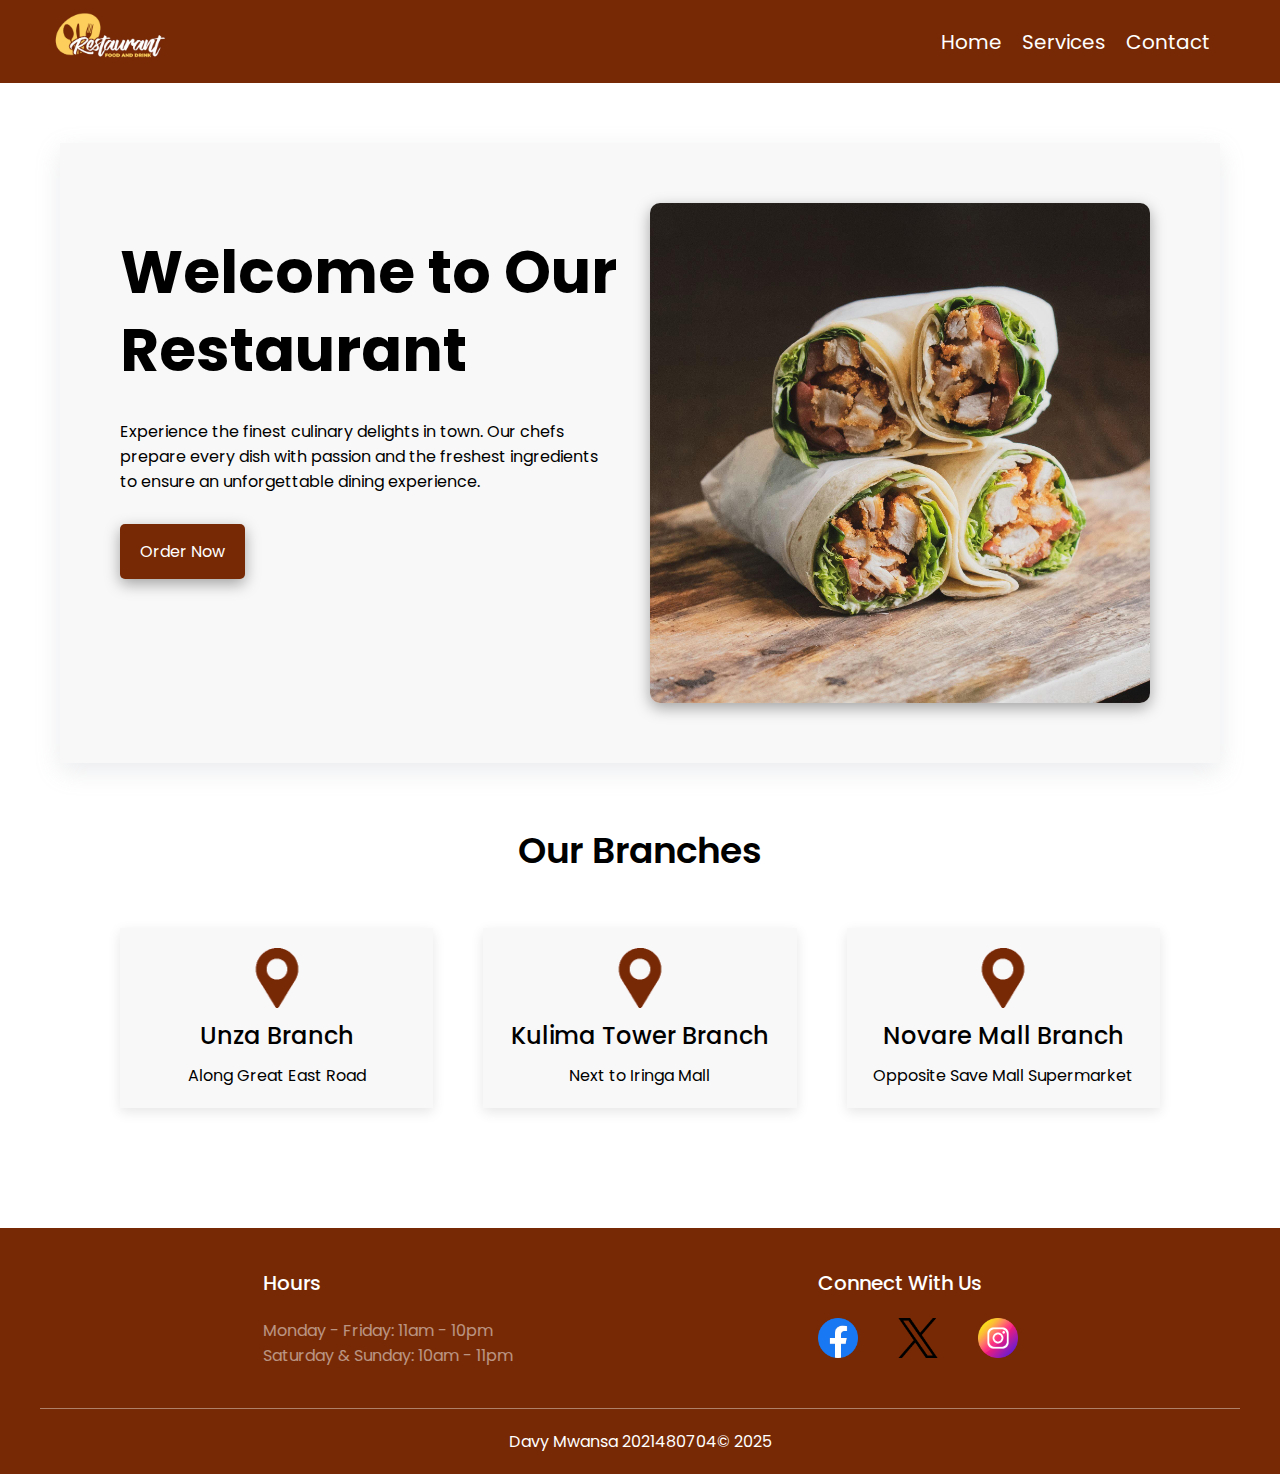
==== index.html @ 4dcb8366 "added the home , sevice and contact page to the site and made it responsive" ====
<!DOCTYPE html>
<html lang="en">
  <head>
    <meta charset="UTF-8" />
    <meta name="viewport" content="width=device-width, initial-scale=1.0" />
    <link
      href="https://fonts.googleapis.com/css2?family=Poppins:wght@300;400;600&family=Roboto:wght@300;400;700&display=swap"
      rel="stylesheet"
    />
    <link rel="stylesheet" type="text/css" href="styles.css" />
    <title>Home Page</title>
  </head>
  <body>
    <header id="main-header">
      <div class="logo"><img src="/images/logo.png" alt="Restaurant"></div>
      <nav class="navbar">
        <ul>
          <li><a href="index.html">Home</a></li>
          <li><a href="services.html">Services</a></li>
          <li><a href="contact.html">Contact</a></li>
        </ul>
      </nav>
    </header>

    <main>
      <section class="hero">
        <div class="hero-content">
          <h1>Welcome to Our Restaurant</h1>
          <p>
            Experience the finest culinary delights in town. Our chefs prepare
            every dish with passion and the freshest ingredients to ensure an
            unforgettable dining experience.
          </p>
          <a href="#" class="btn-order">Order Now</a>
        </div>
        <div class="hero-image">
          <img src="/images/shawarma.jpg" alt="Delicious Shawarma" />
        </div>
      </section>

      <section class="branches-section">
        <h1>Our Branches</h1>
        <div class="branches">
          <div class="branch">
            <img src="/images/location.png" alt="" />
            <h2>Unza Branch</h2>
            <p>Along Great East Road</p>
          </div>
          <div class="branch">
            <img src="/images/location.png" alt="" />
            <h2>Kulima Tower Branch</h2>
            <p>Next to Iringa Mall</p>
          </div>
          <div class="branch">
            <img src="/images/location.png" alt="" />
            <h2>Novare Mall Branch</h2>
            <p>Opposite Save Mall Supermarket</p>
          </div>
        </div>
      </section>
    </main>

    <footer id="main-footer">
      <div class="footer-content">
        <div class="footer-hours">
          <h3>Hours</h3>
          <p>Monday - Friday: 11am - 10pm</p>
          <p>Saturday & Sunday: 10am - 11pm</p>
        </div>
        <div class="footer-social">
          <h3>Connect With Us</h3>
          <div class="social-links">
            <a href="#"><img src="/images/facebook.png" alt="Facebook" /></a>
            <a href="#"><img src="/images/twitter.png" alt="Twitter" /></a>
            <a href="#"><img src="/images/instagram.png" alt="Instagram" /></a>
          </div>
        </div>
      </div>
      <p class="copyright">Davy Mwansa 2021480704&copy; 2025</p>
    </footer>
  </body>
</html>
---- styles.css ----
/* ==================== CSS Variables ==================== */
:root {
  /* Colors */
  --primary-color: #772905;
  --btn-hover-color: #8d3005;
  --background-color-grey: #f8f8f8;
  --background-color-white: #ffffff;
  --text-color: #333;

  /* Fonts */
  --font-primary: "Poppins", sans-serif;
  --font-secondary: "Roboto", sans-serif;

  /* Font size  */

  --font-h1-title: 36px;
}

/* ==================== Reset Styles ==================== */
html {
  box-sizing: border-box;
  font-size: 16px;
}

*,
*:before,
*:after {
  box-sizing: inherit;
}

body,
h1,
h2,
h3,
h4,
h5,
h6,
p,
ol,
ul {
  margin: 0;
  padding: 0;
  font-family: var(--font-primary);
  font-weight: normal;
}

ol,
ul {
  list-style: none;
}

img {
  max-width: 100%;
  height: auto;
}

/* ==================== Animations ==================== */
@keyframes slideInRight {
  from {
    opacity: 0;
    transform: translateX(100px);
  }
  to {
    opacity: 1;
    transform: translateX(0);
  }
}

/* ==================== Header ==================== */
#main-header {
  max-width: 1440px;
  margin: 0 auto;
  padding: 10px 50px;
  background-color: var(--primary-color);
  color: white;
  display: flex;
  justify-content: space-between;
  align-items: center;
}

.logo img {
  width: 120px;
}

.navbar ul {
  display: flex;
  gap: 20px;
  margin-right: 20px;
}

.navbar ul li a {
  text-decoration: none;
  color: inherit;
  font-size: 20px;
}

.navbar ul li:hover {
  color: var(--background-color-grey);
}

main {
  max-width: 1440px;
  margin: 0 auto;
  padding: 60px;
  display: flex;
  flex-direction: column;
  align-items: center;
  /* text-align: center; */
}

/* ==================== Hero Section ==================== */
.hero {
  padding: 60px;
  display: flex;
  background: var(--background-color-grey);
  box-shadow: rgba(149, 157, 165, 0.2) 0px 8px 24px;
  /* transition: all .3 ease-in; */
}

.hero-content {
  flex: 1;
  display: flex;
  flex-direction: column;
  gap: 30px;
  padding: 30px 0;
}

.hero-content h1 {
  font-size: 60px;
  font-weight: 700;
  line-height: 1.3;
}

.hero-content p {
  max-width: 490px;
}

.hero-content .btn-order {
  width: fit-content;
  padding: 15px 20px;
  border-radius: 5px;
  background-color: var(--primary-color);
  color: white;
  text-decoration: none;
  box-shadow: rgba(0, 0, 0, 0.35) 0px 5px 15px;
  transition: all 0.3s ease-in-out;
}

/* Button Hover Effect */
.hero-content .btn-order:hover {
  background-color: var(--btn-hover-color);
  transform: scale(1.1);
}

.hero-image {
  flex: 1;
  display: flex;
  justify-content: center;
}

/* Hero Image Animation */
.hero-image img {
  width: 500px;
  border-radius: 10px;
  box-shadow: rgba(0, 0, 0, 0.35) 0px 5px 15px;
  animation: slideInRight 1s ease-out;
}

/* ==================== Branches Section ==================== */
.branches-section {
  width: 100%;
  padding: 60px;
  display: flex;
  flex-direction: column;
  align-items: center;
  gap: 50px;
}

.branches-section h1 {
  font-size: var(--font-h1-title);
  font-weight: 600;
}

.branches {
  width: 100%;
  display: flex;
  justify-content: space-around;
  gap: 50px;
  flex-wrap: wrap;
}

.branch {
  max-width: 350px;
  min-width: 300px;
  flex: 1;
  padding: 20px;
  display: flex;
  flex-direction: column;
  align-items: center;
  gap: 10px;
  background: var(--background-color-grey);
  box-shadow: rgba(0, 0, 0, 0.1) 0px 4px 12px;
  transition: transform 0.3s ease-in-out, box-shadow 0.3s ease-in-out;
}

/* Branch Hover Effect */
.branch:hover {
  transform: translateY(-5px);
  box-shadow: rgba(0, 0, 0, 0.2) 0px 6px 16px;
}

.branch img {
  width: 60px;
  transition: all 0.1s ease-in;
}

.branch img:hover {
  width: 70px;
}

.branch h2 {
  font-weight: 500;
}

/* ==================== Footer ==================== */
#main-footer {
  max-width: 1440px;
  margin: 0 auto;
  background-color: var(--primary-color);
  color: white;
}

.footer-content {
  display: flex;
  justify-content: space-around;
  padding: 40px 110px;
  flex-wrap: wrap;
}

.footer-hours h3,
.footer-social h3 {
  font-size: 20px;
  font-weight: 500;
  margin-bottom: 20px;
}

.footer-hours p {
  font-size: 16px;
  opacity: 0.5;
  transition: all 0.3s ease-in-out;
  cursor: pointer;
}
.footer-hours p:hover {
  opacity: 0.8;
}

.social-links {
  display: flex;
  gap: 40px;
}

.social-links img {
  width: 40px;
  transition: transform 0.3s ease-in-out, box-shadow 0.3s ease-in-out;
}
.social-links img:hover {
  transform: translateY(-5px);
}

.copyright {
  text-align: center;
  padding: 20px;
  margin: 0 40px;
  border-top: 1px solid rgba(255, 255, 255, 0.404);
}

/* ==================== Service Page Specific Styles ==================== */

.services-section {
  width: 100%;
  text-align: center;
}

.services-section h1 {
  font-size: var(--font-h1-title);
  font-weight: 600;
  margin-bottom: 50px;
}

.services-grid {
  display: grid;
  grid-template-columns: repeat(auto-fill, minmax(250px, 1fr));
  gap: 30px;
  justify-items: center;
}

.service-card {
  background-color: var(--background-color-white);
  padding: 20px;
  box-shadow: rgba(0, 0, 0, 0.1) 0px 4px 12px;
  border-radius: 10px;
  text-align: center;
  transition: transform 0.3s ease-in-out, box-shadow 0.3s ease-in-out;
}

.service-card:hover {
  transform: translateY(-5px);
  box-shadow: rgba(0, 0, 0, 0.2) 0px 6px 16px;
}

.service-card-image img {
  width: 100%;
  height: auto;
  max-height: 250px;
  object-fit: cover;
  border-radius: 5px;
  transition: transform 0.3s ease-in-out;
}

.service-card-image img:hover {
  transform: scale(1.05);
}

.service-card h2 {
  font-size: 24px;
  font-weight: 600;
  margin: 15px 0;
}

.service-card p {
  font-size: 16px;
  color: var(--text-color);
  opacity: 0.7;
}

/* ==================== Contact Page Main Styling ==================== */
.contact-section {
  margin: 20px;
  width: 50%;
  display: flex;
  flex-direction: column;
  justify-content: center;
  align-items: center;
  gap: 20px;
  transition: all 0.5s ease;
}

.contact-section h1 {
  font-size: var(--font-h1-title);

  font-weight: 600;
  margin-bottom: 30px;
}

.contact-form {
  width: 100%;
  max-width: 600px;
  background-color: var(--background-color-white);
  padding: 30px;
  border-radius: 10px;
  box-shadow: rgba(0, 0, 0, 0.1) 0px 4px 12px;
  display: flex;
  flex-direction: column;
  gap: 20px;
}

.contact-form label {
  font-size: 16px;
  font-weight: 500;
  text-align: left;
}

.contact-form input,
.contact-form textarea {
  width: 100%;
  padding: 10px;
  font-size: 16px;
  border: 1px solid #ccc;
  border-radius: 5px;
  transition: border-color 0.3s ease-in-out;
}

.contact-form input:focus,
.contact-form textarea:focus {
  border-color: var(--primary-color);
  outline: none;
}

.contact-form textarea {
  resize: vertical;
  min-height: 120px;
}

/* Submit Button */
.contact-form button {
  padding: 12px;
  font-size: 18px;
  color: white;
  background-color: var(--primary-color);
  border: none;
  border-radius: 5px;
  cursor: pointer;
  transition: background-color 0.3s ease-in-out, transform 0.2s ease-in-out;
}

.contact-form button:hover {
  background-color: var(--btn-hover-color);

  transform: scale(1.05);
}

/* Responsive Design */

@media (max-width: 1024px) {
  /* ====home page responsivensess */

  .hero {
    flex-direction: column;
    padding: 30px;
  }
  .hero-content {
    align-items: center;
    text-align: center;
  }

  .contact-section {
    width: 80%;
  }
}

@media (max-width: 768px) {
  /* GENERAL */
  :root {
    --font-h1-title: 26px;
  }
  .hero,
  .branches-section,
  .services-section,
  .footer-content {
    padding: 20px 10px;
  }

  /* HEADER */
  #main-header {
    flex-direction: column;
    gap: 10px;
  }
  .navbar ul {
    gap: 20px;
  }

  .navbar ul li a {
    font-size: 18px;
  }

  /* MAIN  */
  main {
    padding: 10px;
  }
  /* homepage */

  .hero-content h1 {
    font-size: 50px;
  }

  .branches {
    flex-direction: column;
    align-items: center;
    gap: 20px;
  }

  /* service page */

  .services-section h1 {
    margin-bottom: 20px;
  }

  /* FOOTER */
  .footer-content {
    flex-direction: column;
    align-items: center;
    gap: 30px;
  }
  .social-links {
    margin-right: 55px;
  }

  /* CONTACTS */
  .contact-section h1 {
    margin-bottom: 0px;
  }
}

@media (max-width: 480px) {
  :root {
    --font-h1-title: 26px;
  }
  main {
    padding: 0px;
  }
  /* ====home page  */

  .hero-content h1 {
    font-size: 32px;
  }

  .branche h2 {
    font-size: 20px;
  }

  /* service page */

  .service-card {
    padding: 5px;
  }
  .service-card h2 {
    font-size: 20px;
    font-weight: 600;
    margin: 10px 0;
  }

  /* CONTACTS */
  .contact-section {
    width: 95%;
  }
}
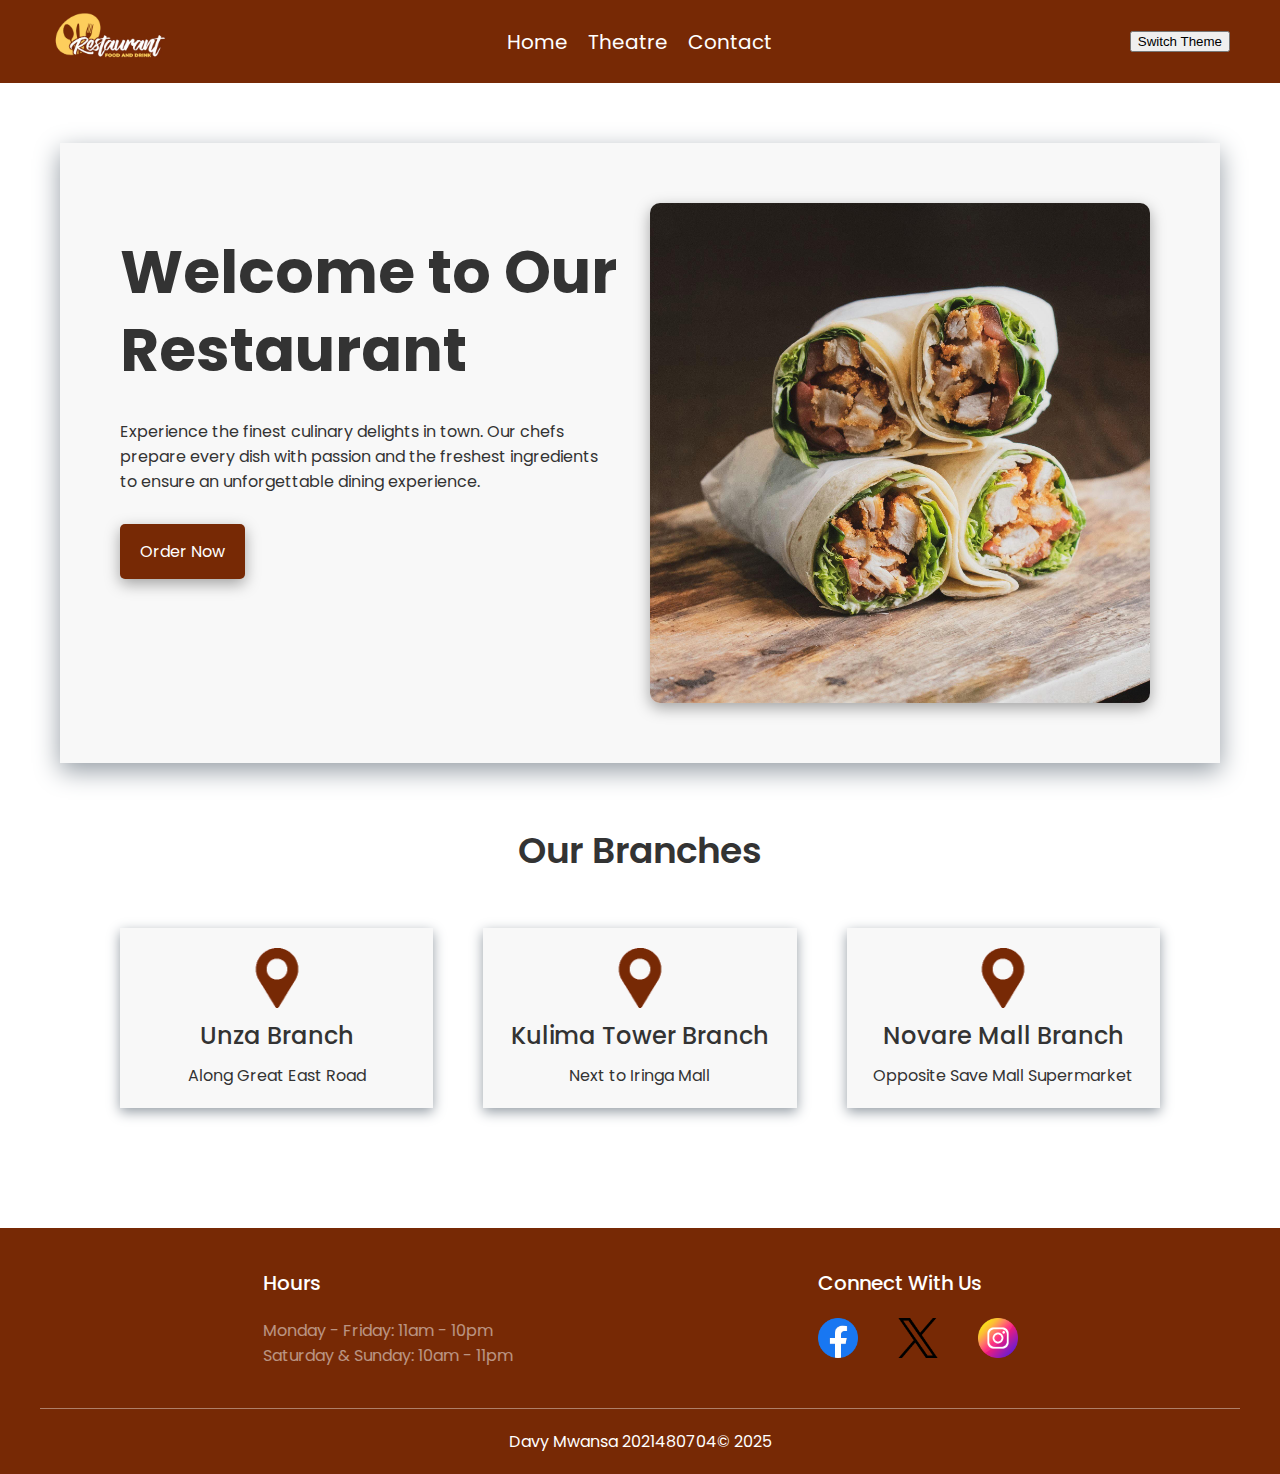
==== commit 658ac86d: "added some features to the site like dark lite mode" ====
--- a/index.html
+++ b/index.html
@@ -7,19 +7,39 @@
       href="https://fonts.googleapis.com/css2?family=Poppins:wght@300;400;600&family=Roboto:wght@300;400;700&display=swap"
       rel="stylesheet"
     />
+    <link rel="icon" type="image/x-icon" href="images/logo.png" />
     <link rel="stylesheet" type="text/css" href="styles.css" />
     <title>Home Page</title>
+    <script>
+      (function () {
+        const savedTheme = localStorage.getItem("theme");
+        const root = document.documentElement;
+
+        if (savedTheme === "dark") {
+          root.style.setProperty("--theme-background-color-grey", "#1a1a1a");
+          root.style.setProperty("--theme-background-color-white", "#181818");
+          root.style.setProperty("--theme-text-color", "#f1f1f1");
+          root.style.setProperty("--theme-box-shadow", "#000");
+        } else {
+          root.style.setProperty("--theme-background-color-grey", "#f8f8f8");
+          root.style.setProperty("--theme-background-color-white", "#ffffff");
+          root.style.setProperty("--theme-text-color", "#333");
+          root.style.setProperty("--theme-box-shadow", "#959da5");
+        }
+      })();
+    </script>
   </head>
   <body>
     <header id="main-header">
-      <div class="logo"><img src="/images/logo.png" alt="Restaurant"></div>
+      <div class="logo"><img src="images/logo.png" alt="Restaurant" /></div>
       <nav class="navbar">
         <ul>
           <li><a href="index.html">Home</a></li>
-          <li><a href="services.html">Services</a></li>
+          <li><a href="services.html">Theatre</a></li>
           <li><a href="contact.html">Contact</a></li>
         </ul>
       </nav>
+      <button id="themeToggle">Switch Theme</button>
     </header>
 
     <main>
@@ -31,10 +51,10 @@
             every dish with passion and the freshest ingredients to ensure an
             unforgettable dining experience.
           </p>
-          <a href="#" class="btn-order">Order Now</a>
+          <a href="services.html" class="btn-order">Order Now</a>
         </div>
         <div class="hero-image">
-          <img src="/images/shawarma.jpg" alt="Delicious Shawarma" />
+          <img src="images/shawarma.jpg" alt="Delicious Shawarma" />
         </div>
       </section>
 
@@ -42,17 +62,17 @@
         <h1>Our Branches</h1>
         <div class="branches">
           <div class="branch">
-            <img src="/images/location.png" alt="" />
+            <img src="images/location.png" alt="" />
             <h2>Unza Branch</h2>
             <p>Along Great East Road</p>
           </div>
           <div class="branch">
-            <img src="/images/location.png" alt="" />
+            <img src="images/location.png" alt="" />
             <h2>Kulima Tower Branch</h2>
             <p>Next to Iringa Mall</p>
           </div>
           <div class="branch">
-            <img src="/images/location.png" alt="" />
+            <img src="images/location.png" alt="" />
             <h2>Novare Mall Branch</h2>
             <p>Opposite Save Mall Supermarket</p>
           </div>
@@ -70,13 +90,14 @@
         <div class="footer-social">
           <h3>Connect With Us</h3>
           <div class="social-links">
-            <a href="#"><img src="/images/facebook.png" alt="Facebook" /></a>
-            <a href="#"><img src="/images/twitter.png" alt="Twitter" /></a>
-            <a href="#"><img src="/images/instagram.png" alt="Instagram" /></a>
+            <a href="#"><img src="images/facebook.png" alt="Facebook" /></a>
+            <a href="#"><img src="images/twitter.png" alt="Twitter" /></a>
+            <a href="#"><img src="images/instagram.png" alt="Instagram" /></a>
           </div>
         </div>
       </div>
       <p class="copyright">Davy Mwansa 2021480704&copy; 2025</p>
     </footer>
+    <script src="script.js" defer></script>
   </body>
 </html>
--- a/styles.css
+++ b/styles.css
@@ -1,18 +1,23 @@
 /* ==================== CSS Variables ==================== */
 :root {
-  /* Colors */
-  --primary-color: #772905;
+  /* primary Colors */
+  --primary-color: rgb(119, 41, 5);
   --btn-hover-color: #8d3005;
-  --background-color-grey: #f8f8f8;
-  --background-color-white: #ffffff;
-  --text-color: #333;
+
+  /* Theme colors */
+  --theme-background-color-grey: rgb(248, 248, 248);
+  --theme-background-color-white: #ffffff;
+  --theme-text-color: #333;
+  --theme-box-shadow: rgba(149, 157, 165, 0.2);
+
+  /* colors */
+  --text-color: #fff;
 
   /* Fonts */
   --font-primary: "Poppins", sans-serif;
   --font-secondary: "Roboto", sans-serif;
 
   /* Font size  */
-
   --font-h1-title: 36px;
 }
 
@@ -66,10 +71,14 @@
   }
 }
 
+body {
+  background-color: var(--theme-background-color-white);
+  color: var(--theme-text-color);
+}
+
 /* ==================== Header ==================== */
 #main-header {
-  max-width: 1440px;
-  margin: 0 auto;
+
   padding: 10px 50px;
   background-color: var(--primary-color);
   color: white;
@@ -95,12 +104,11 @@
 }
 
 .navbar ul li:hover {
-  color: var(--background-color-grey);
+  color: var();
 }
 
 main {
-  max-width: 1440px;
-  margin: 0 auto;
+
   padding: 60px;
   display: flex;
   flex-direction: column;
@@ -112,9 +120,14 @@
 .hero {
   padding: 60px;
   display: flex;
-  background: var(--background-color-grey);
-  box-shadow: rgba(149, 157, 165, 0.2) 0px 8px 24px;
-  /* transition: all .3 ease-in; */
+  background-color: var(--theme-background-color-grey);
+
+  box-shadow: var(--theme-box-shadow) 0px 8px 24px;
+  transition: transform 0.3s ease-in-out, box-shadow 0.3s ease-in-out;
+}
+.hero:hover {
+  transform: translateY(-5px);
+  box-shadow: rgba(119, 41, 5, 0.2) 0px 6px 16px;
 }
 
 .hero-content {
@@ -140,13 +153,12 @@
   padding: 15px 20px;
   border-radius: 5px;
   background-color: var(--primary-color);
-  color: white;
+  color: var(--text-color);
   text-decoration: none;
   box-shadow: rgba(0, 0, 0, 0.35) 0px 5px 15px;
   transition: all 0.3s ease-in-out;
 }
 
-/* Button Hover Effect */
 .hero-content .btn-order:hover {
   background-color: var(--btn-hover-color);
   transform: scale(1.1);
@@ -158,7 +170,6 @@
   justify-content: center;
 }
 
-/* Hero Image Animation */
 .hero-image img {
   width: 500px;
   border-radius: 10px;
@@ -198,15 +209,15 @@
   flex-direction: column;
   align-items: center;
   gap: 10px;
-  background: var(--background-color-grey);
-  box-shadow: rgba(0, 0, 0, 0.1) 0px 4px 12px;
+  background-color: var(--theme-background-color-grey);
+
+  box-shadow: var(--theme-box-shadow) 0px 4px 12px;
   transition: transform 0.3s ease-in-out, box-shadow 0.3s ease-in-out;
 }
 
-/* Branch Hover Effect */
 .branch:hover {
   transform: translateY(-5px);
-  box-shadow: rgba(0, 0, 0, 0.2) 0px 6px 16px;
+  box-shadow: rgba(119, 41, 5, 0.2) 0px 6px 16px;
 }
 
 .branch img {
@@ -215,7 +226,7 @@
 }
 
 .branch img:hover {
-  width: 70px;
+  transform: scale(1.05);
 }
 
 .branch h2 {
@@ -224,10 +235,9 @@
 
 /* ==================== Footer ==================== */
 #main-footer {
-  max-width: 1440px;
-  margin: 0 auto;
+  
   background-color: var(--primary-color);
-  color: white;
+  color: var(--text-color);
 }
 
 .footer-content {
@@ -279,6 +289,7 @@
 .services-section {
   width: 100%;
   text-align: center;
+  color: var(--theme-text-color);
 }
 
 .services-section h1 {
@@ -295,9 +306,10 @@
 }
 
 .service-card {
-  background-color: var(--background-color-white);
+  background-color: var(--theme-background-color-grey);
+
   padding: 20px;
-  box-shadow: rgba(0, 0, 0, 0.1) 0px 4px 12px;
+  box-shadow: var(--theme-box-shadow) 0px 4px 12px;
   border-radius: 10px;
   text-align: center;
   transition: transform 0.3s ease-in-out, box-shadow 0.3s ease-in-out;
@@ -305,7 +317,7 @@
 
 .service-card:hover {
   transform: translateY(-5px);
-  box-shadow: rgba(0, 0, 0, 0.2) 0px 6px 16px;
+  box-shadow: rgba(119, 41, 5, 0.2) 0px 6px 16px;
 }
 
 .service-card-image img {
@@ -329,8 +341,8 @@
 
 .service-card p {
   font-size: 16px;
-  color: var(--text-color);
-  opacity: 0.7;
+  color: var(--theme-text-color);
+  opacity: 0.9;
 }
 
 /* ==================== Contact Page Main Styling ==================== */
@@ -355,13 +367,20 @@
 .contact-form {
   width: 100%;
   max-width: 600px;
-  background-color: var(--background-color-white);
+  background-color: var(--theme-background-color-grey);
+
   padding: 30px;
   border-radius: 10px;
-  box-shadow: rgba(0, 0, 0, 0.1) 0px 4px 12px;
+  box-shadow: var(--theme-box-shadow) 0px 4px 12px;
   display: flex;
   flex-direction: column;
   gap: 20px;
+  transition: transform 0.3s ease-in-out, box-shadow 0.3s ease-in-out;
+}
+
+.contact-form:hover {
+  transform: translateY(-5px);
+  box-shadow: rgba(119, 41, 5, 0.2) 0px 6px 16px;
 }
 
 .contact-form label {
@@ -372,17 +391,19 @@
 
 .contact-form input,
 .contact-form textarea {
+  color: var(--theme-text-color);
   width: 100%;
   padding: 10px;
   font-size: 16px;
-  border: 1px solid #ccc;
+  border: 1px solid var(--primary-color);
   border-radius: 5px;
   transition: border-color 0.3s ease-in-out;
+  background-color: var(--theme-background-color-white);
 }
 
 .contact-form input:focus,
 .contact-form textarea:focus {
-  border-color: var(--primary-color);
+  border-color: var(--btn-hover-color);
   outline: none;
 }
 
@@ -395,7 +416,7 @@
 .contact-form button {
   padding: 12px;
   font-size: 18px;
-  color: white;
+  color: var(--text-color);
   background-color: var(--primary-color);
   border: none;
   border-radius: 5px;
@@ -409,11 +430,9 @@
   transform: scale(1.05);
 }
 
-/* Responsive Design */
+/* MEDIA QUEREIS */
 
 @media (max-width: 1024px) {
-  /* ====home page responsivensess */
-
   .hero {
     flex-direction: column;
     padding: 30px;
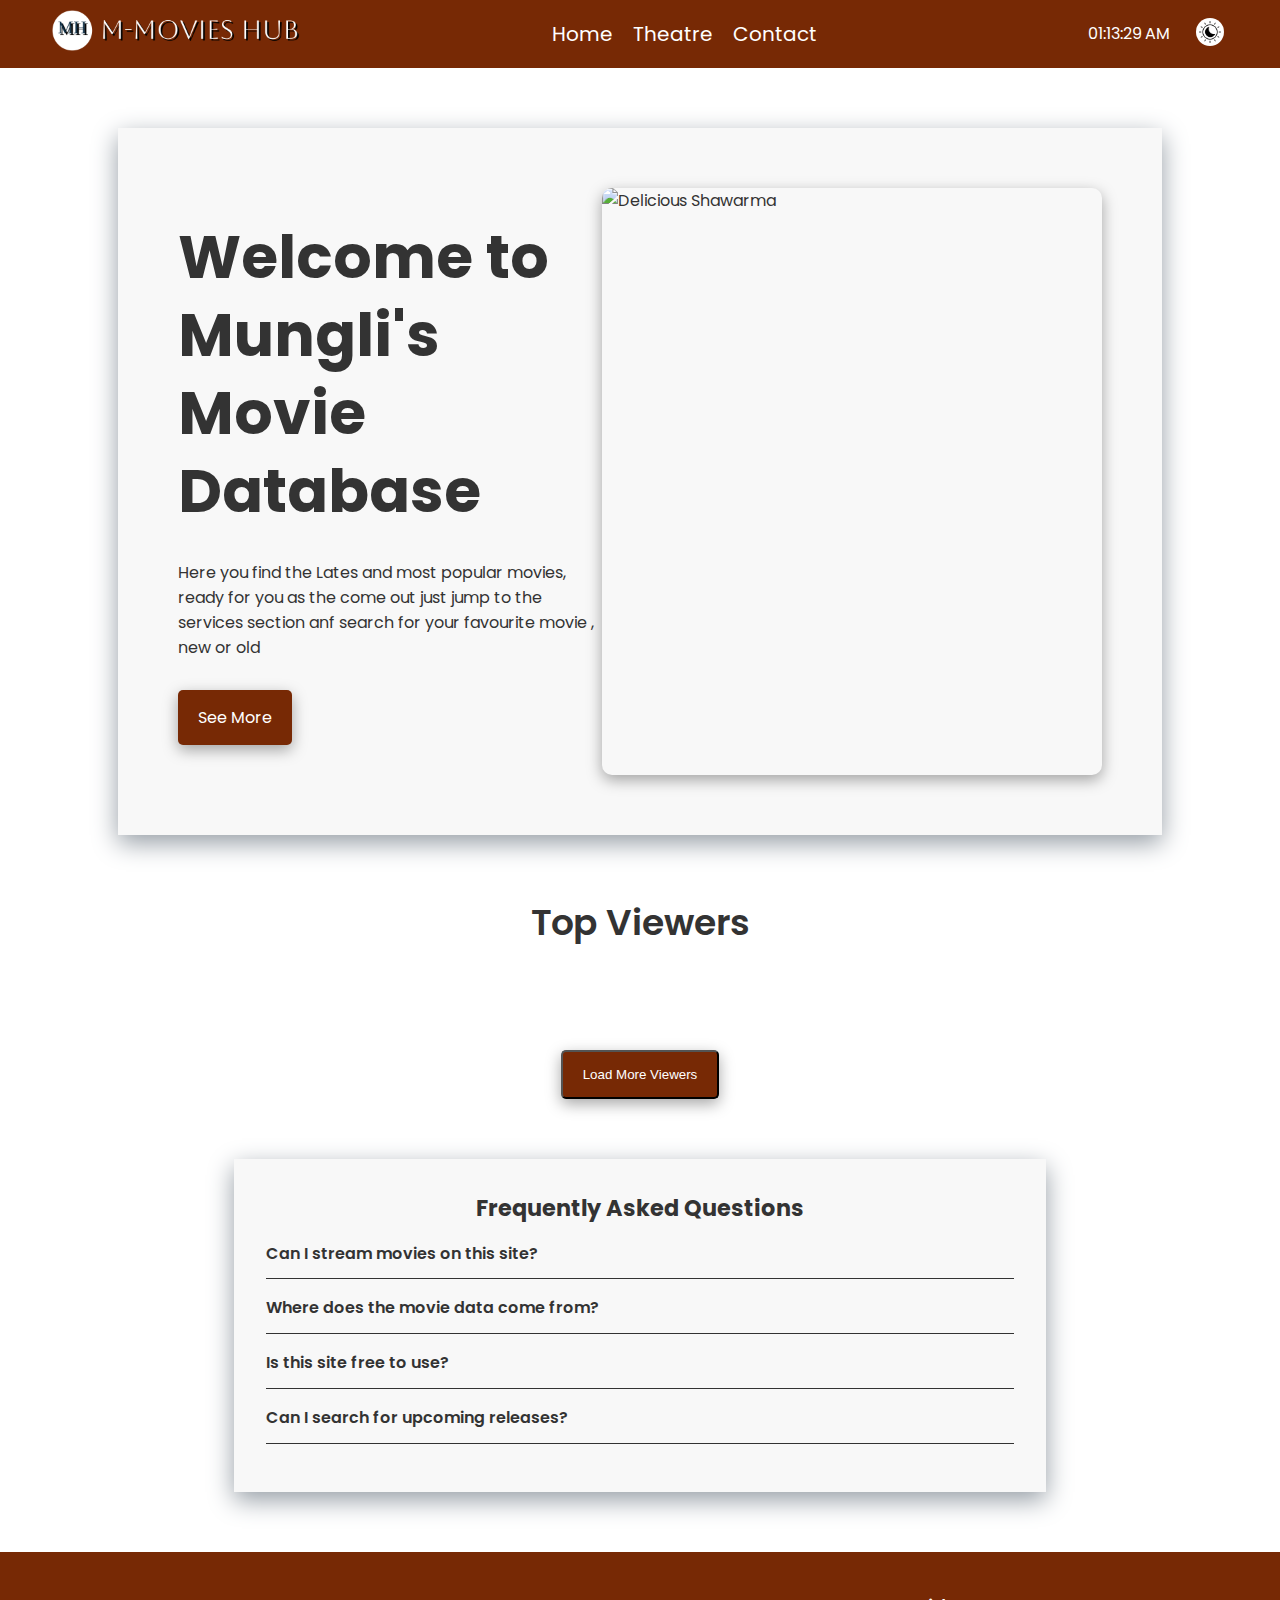
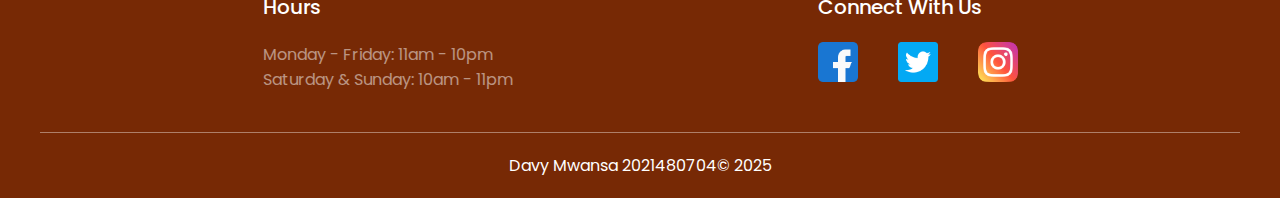
==== commit 339d4a20: "change the whole idea of the page making it into a movie website with interactive and dynamic loadin" ====
--- a/index.html
+++ b/index.html
@@ -10,94 +10,99 @@
     <link rel="icon" type="image/x-icon" href="images/logo.png" />
     <link rel="stylesheet" type="text/css" href="styles.css" />
     <title>Home Page</title>
-    <script>
-      (function () {
-        const savedTheme = localStorage.getItem("theme");
-        const root = document.documentElement;
-
-        if (savedTheme === "dark") {
-          root.style.setProperty("--theme-background-color-grey", "#1a1a1a");
-          root.style.setProperty("--theme-background-color-white", "#181818");
-          root.style.setProperty("--theme-text-color", "#f1f1f1");
-          root.style.setProperty("--theme-box-shadow", "#000");
-        } else {
-          root.style.setProperty("--theme-background-color-grey", "#f8f8f8");
-          root.style.setProperty("--theme-background-color-white", "#ffffff");
-          root.style.setProperty("--theme-text-color", "#333");
-          root.style.setProperty("--theme-box-shadow", "#959da5");
-        }
-      })();
-    </script>
+    <script src="theme.js"></script>
   </head>
   <body>
-    <header id="main-header">
-      <div class="logo"><img src="images/logo.png" alt="Restaurant" /></div>
-      <nav class="navbar">
-        <ul>
-          <li><a href="index.html">Home</a></li>
-          <li><a href="services.html">Theatre</a></li>
-          <li><a href="contact.html">Contact</a></li>
-        </ul>
-      </nav>
-      <button id="themeToggle">Switch Theme</button>
-    </header>
+    <div class="page-wrapper">
+      <header id="main-header">
+        <div class="logo"><img src="images/logo.png" alt="M-movies" /></div>
+        <nav class="navbar">
+          <ul>
+            <li><a href="index.html">Home</a></li>
+            <li><a href="movies.html">Theatre</a></li>
+            <li><a href="contact.html">Contact</a></li>
+          </ul>
+        </nav>
+        <div class="time-theme">
+          <p class="clock">time will be here</p>
+          <button id="themeToggle"><img src="images/dark.png" alt="" /></button>
+        </div>
+      </header>
 
-    <main>
-      <section class="hero">
-        <div class="hero-content">
-          <h1>Welcome to Our Restaurant</h1>
-          <p>
-            Experience the finest culinary delights in town. Our chefs prepare
-            every dish with passion and the freshest ingredients to ensure an
-            unforgettable dining experience.
-          </p>
-          <a href="services.html" class="btn-order">Order Now</a>
-        </div>
-        <div class="hero-image">
-          <img src="images/shawarma.jpg" alt="Delicious Shawarma" />
-        </div>
-      </section>
+      <main>
+        <section class="hero">
+          <div class="hero-content">
+            <h1>Welcome to Mungli's Movie Database</h1>
+            <p>
+              Here you find the Lates and most popular movies, ready for you as
+              the come out just jump to the services section anf search for your
+              favourite movie , new or old
+            </p>
+            <a href="movies.html" class="btn-order">See More</a>
+          </div>
+          <div class="hero-image">
+            <img src="images/shawarma.jpg" alt="Delicious Shawarma" />
+          </div>
+        </section>
 
-      <section class="branches-section">
-        <h1>Our Branches</h1>
-        <div class="branches">
-          <div class="branch">
-            <img src="images/location.png" alt="" />
-            <h2>Unza Branch</h2>
-            <p>Along Great East Road</p>
+        <section class="branches-section">
+          <h1>Top Viewers</h1>
+          <div class="branches"></div>
+          <button id="loadViewerBtn">Load More Viewers</button>
+        </section>
+
+        <section class="faq-section">
+          <h1>Frequently Asked Questions</h1>
+          <div class="faq-item">
+            <h3 class="question">Can I stream movies on this site?</h3>
+            <p class="answer">
+              No, this site is only for browsing and discovering movie details.
+            </p>
           </div>
-          <div class="branch">
-            <img src="images/location.png" alt="" />
-            <h2>Kulima Tower Branch</h2>
-            <p>Next to Iringa Mall</p>
+          <div class="faq-item">
+            <h3 class="question">Where does the movie data come from?</h3>
+            <p class="answer">
+              All movie data is sourced from The Movie Database (TMDb) API.
+            </p>
           </div>
-          <div class="branch">
-            <img src="images/location.png" alt="" />
-            <h2>Novare Mall Branch</h2>
-            <p>Opposite Save Mall Supermarket</p>
+          <div class="faq-item">
+            <h3 class="question">Is this site free to use?</h3>
+            <p class="answer">
+              Yes, it’s completely free for informational purposes.
+            </p>
+          </div>
+          <div class="faq-item">
+            <h3 class="question">Can I search for upcoming releases?</h3>
+            <p class="answer">
+              Yes, you can search both new and upcoming movies.
+            </p>
+          </div>
+        </section>
+      </main>
+      <button id="backToTop" title="Back to Top">
+        <img src="images/up.png" alt="Back to Top" />
+      </button>
+
+      <footer id="main-footer">
+        <div class="footer-content">
+          <div class="footer-hours">
+            <h3>Hours</h3>
+            <p>Monday - Friday: 11am - 10pm</p>
+            <p>Saturday & Sunday: 10am - 11pm</p>
+          </div>
+          <div class="footer-social">
+            <h3>Connect With Us</h3>
+            <div class="social-links">
+              <a href="#"><img src="images/facebook.png" alt="Facebook" /></a>
+              <a href="#"><img src="images/twitter.png" alt="Twitter" /></a>
+              <a href="#"><img src="images/instagram.png" alt="Instagram" /></a>
+            </div>
           </div>
         </div>
-      </section>
-    </main>
-
-    <footer id="main-footer">
-      <div class="footer-content">
-        <div class="footer-hours">
-          <h3>Hours</h3>
-          <p>Monday - Friday: 11am - 10pm</p>
-          <p>Saturday & Sunday: 10am - 11pm</p>
-        </div>
-        <div class="footer-social">
-          <h3>Connect With Us</h3>
-          <div class="social-links">
-            <a href="#"><img src="images/facebook.png" alt="Facebook" /></a>
-            <a href="#"><img src="images/twitter.png" alt="Twitter" /></a>
-            <a href="#"><img src="images/instagram.png" alt="Instagram" /></a>
-          </div>
-        </div>
-      </div>
-      <p class="copyright">Davy Mwansa 2021480704&copy; 2025</p>
-    </footer>
+        <p class="copyright">Davy Mwansa 2021480704&copy; 2025</p>
+      </footer>
+    </div>
+    <script src="fetch.js" defer></script>
     <script src="script.js" defer></script>
   </body>
 </html>
--- a/styles.css
+++ b/styles.css
@@ -6,7 +6,7 @@
 
   /* Theme colors */
   --theme-background-color-grey: rgb(248, 248, 248);
-  --theme-background-color-white: #ffffff;
+  --theme-background-color-white: rgb(24, 24, 24);
   --theme-text-color: #333;
   --theme-box-shadow: rgba(149, 157, 165, 0.2);
 
@@ -71,14 +71,29 @@
   }
 }
 
+@keyframes spin {
+  0% {
+    transform: rotate(0deg);
+  }
+  100% {
+    transform: rotate(360deg);
+  }
+}
+
 body {
   background-color: var(--theme-background-color-white);
   color: var(--theme-text-color);
 }
+main {
+  padding: 60px;
+  display: flex;
+  flex-direction: column;
+  align-items: center;
+  /* text-align: center; */
+}
 
 /* ==================== Header ==================== */
 #main-header {
-
   padding: 10px 50px;
   background-color: var(--primary-color);
   color: white;
@@ -88,7 +103,7 @@
 }
 
 .logo img {
-  width: 120px;
+  width: 250px;
 }
 
 .navbar ul {
@@ -107,13 +122,24 @@
   color: var();
 }
 
-main {
-
-  padding: 60px;
-  display: flex;
-  flex-direction: column;
+.time-theme {
+  display: flex;
+  justify-content: center;
   align-items: center;
-  /* text-align: center; */
+  gap: 20px;
+}
+
+#themeToggle {
+  width: 40px;
+  height: 40px;
+  border-radius: 50%;
+  background: transparent;
+  border: none;
+}
+#themeToggle img {
+  background: var(--text-color);
+  padding: 3px;
+  border-radius: 50%;
 }
 
 /* ==================== Hero Section ==================== */
@@ -121,13 +147,9 @@
   padding: 60px;
   display: flex;
   background-color: var(--theme-background-color-grey);
-
+  width: 90%;
   box-shadow: var(--theme-box-shadow) 0px 8px 24px;
   transition: transform 0.3s ease-in-out, box-shadow 0.3s ease-in-out;
-}
-.hero:hover {
-  transform: translateY(-5px);
-  box-shadow: rgba(119, 41, 5, 0.2) 0px 6px 16px;
 }
 
 .hero-content {
@@ -148,7 +170,8 @@
   max-width: 490px;
 }
 
-.hero-content .btn-order {
+.hero-content .btn-order,
+#loadViewerBtn {
   width: fit-content;
   padding: 15px 20px;
   border-radius: 5px;
@@ -172,6 +195,7 @@
 
 .hero-image img {
   width: 500px;
+  max-height: 600px;
   border-radius: 10px;
   box-shadow: rgba(0, 0, 0, 0.35) 0px 5px 15px;
   animation: slideInRight 1s ease-out;
@@ -221,8 +245,9 @@
 }
 
 .branch img {
-  width: 60px;
+  width: 100px;
   transition: all 0.1s ease-in;
+  border-radius: 50%;
 }
 
 .branch img:hover {
@@ -233,9 +258,51 @@
   font-weight: 500;
 }
 
+/* =======FAQ======== */
+
+.faq-section {
+  width: 70%;
+  padding: 2rem;
+  color: var(--theme-text-color);
+  background-color: var(--theme-background-color-grey);
+
+  box-shadow: var(--theme-box-shadow) 0px 8px 24px;
+}
+
+.faq-section h1 {
+  font-size: 1.4rem;
+  margin-bottom: 1rem;
+  font-weight: 700;
+  text-align: center;
+}
+
+.faq-item {
+  margin-bottom: 1rem;
+  border-bottom: 1px solid var(--theme-text-color);
+  padding-bottom: 0.5rem;
+  cursor: pointer;
+}
+
+.faq-item .question {
+  font-size: 1rem;
+  font-weight: 600;
+  margin-bottom: 0.3rem;
+}
+
+.faq-item .answer {
+  display: none;
+  font-size: 0.9rem;
+  padding-left: 1rem;
+  transition: all 0.3s ease-in-out;
+}
+
+.faq-item .answer.visible {
+  display: block;
+}
+
 /* ==================== Footer ==================== */
+
 #main-footer {
-  
   background-color: var(--primary-color);
   color: var(--text-color);
 }
@@ -284,7 +351,7 @@
   border-top: 1px solid rgba(255, 255, 255, 0.404);
 }
 
-/* ==================== Service Page Specific Styles ==================== */
+/* ====================  Service Page Specific Styles(Now the movies page  ==================== */
 
 .services-section {
   width: 100%;
@@ -295,7 +362,46 @@
 .services-section h1 {
   font-size: var(--font-h1-title);
   font-weight: 600;
-  margin-bottom: 50px;
+  margin-bottom: 30px;
+}
+
+#query {
+  position: relative;
+  width: 50%;
+  padding: 10px;
+  border: 1px solid var(--theme-text-color);
+  margin-bottom: 30px;
+  background-color: var(--theme-background-color-grey);
+  color: var(--theme-text-color);
+  outline: none;
+  border-radius: 10px;
+}
+#loader-content {
+  display: none;
+  width: 100%;
+  height: 500px;
+}
+
+.no-results-message {
+  text-align: center;
+  font-size: 1.5rem;
+  margin: 90px 0;
+  font-weight: bold;
+  padding: 10px;
+}
+
+.loader {
+  display: none;
+  position: absolute;
+  top: 50%;
+  left: calc(50% - 30px);
+  z-index: 999;
+  width: 60px;
+  height: 60px;
+  border: 6px solid #f3f3f3;
+  border-top: 6px solid #333;
+  border-radius: 50%;
+  animation: spin 0.8s linear infinite;
 }
 
 .services-grid {
@@ -303,10 +409,12 @@
   grid-template-columns: repeat(auto-fill, minmax(250px, 1fr));
   gap: 30px;
   justify-items: center;
+  align-items: center;
 }
 
 .service-card {
   background-color: var(--theme-background-color-grey);
+  height: 700px;
 
   padding: 20px;
   box-shadow: var(--theme-box-shadow) 0px 4px 12px;
@@ -322,8 +430,8 @@
 
 .service-card-image img {
   width: 100%;
+  max-height: 550px;
   height: auto;
-  max-height: 250px;
   object-fit: cover;
   border-radius: 5px;
   transition: transform 0.3s ease-in-out;
@@ -345,7 +453,7 @@
   opacity: 0.9;
 }
 
-/* ==================== Contact Page Main Styling ==================== */
+/* ==================== Contact Page ==================== */
 .contact-section {
   margin: 20px;
   width: 50%;
@@ -412,7 +520,6 @@
   min-height: 120px;
 }
 
-/* Submit Button */
 .contact-form button {
   padding: 12px;
   font-size: 18px;
@@ -430,6 +537,43 @@
   transform: scale(1.05);
 }
 
+#response {
+  background-color: var(--theme-background-color-grey);
+  border-radius: 10px;
+  border: 1px solid rgba(0, 128, 0, 0.475);
+  box-shadow: var(--theme-box-shadow) 0px 4px 12px;
+  padding: 30px;
+  margin-top: 20px;
+  color: green;
+  font-weight: 500;
+}
+
+/* ===Back to top ==== */
+
+#backToTop {
+  position: fixed;
+  bottom: 30px;
+  right: 30px;
+  z-index: 99;
+  background-color: var(--primary-color);
+  color: white;
+  border: none;
+  outline: none;
+  padding: 12px 16px;
+  border-radius: 50%;
+  cursor: pointer;
+  box-shadow: 0 4px 6px rgba(0, 0, 0, 0.2);
+  display: none;
+  transition: opacity 0.3s ease-in-out;
+}
+
+#backToTop:hover {
+  background-color: var(--btn-hover-color);
+}
+#backToTop img {
+  width: 30px;
+}
+
 /* MEDIA QUEREIS */
 
 @media (max-width: 1024px) {
@@ -444,6 +588,17 @@
 
   .contact-section {
     width: 80%;
+  }
+
+  .faq-section h1 {
+    font-size: 1.8rem;
+  }
+
+  .faq-item .question {
+    font-size: 1.1rem;
+  }
+  #query {
+    width: 70%;
   }
 }
 
@@ -463,6 +618,7 @@
   #main-header {
     flex-direction: column;
     gap: 10px;
+    align-items: center;
   }
   .navbar ul {
     gap: 20px;
@@ -492,6 +648,9 @@
 
   .services-section h1 {
     margin-bottom: 20px;
+  }
+  #query {
+    width: 90%;
   }
 
   /* FOOTER */
@@ -508,6 +667,17 @@
   .contact-section h1 {
     margin-bottom: 0px;
   }
+
+  /* FAQ */
+
+  .faq-section {
+    padding: 1.5rem;
+    width: 80%;
+  }
+
+  .faq-section h1 {
+    font-size: 1.6rem;
+  }
 }
 
 @media (max-width: 480px) {
@@ -519,6 +689,9 @@
   }
   /* ====home page  */
 
+  .hero {
+    width: 100%;
+  }
   .hero-content h1 {
     font-size: 32px;
   }
@@ -542,4 +715,23 @@
   .contact-section {
     width: 95%;
   }
-}
+
+  /* FAQ */
+
+  .faq-section {
+    padding: 1rem;
+    width: 95%;
+    margin-bottom: 2rem;
+  }
+  .faq-section h1 {
+    font-size: 1.3rem;
+  }
+
+  .faq-item .question {
+    font-size: 1rem;
+  }
+
+  .faq-item .answer {
+    font-size: 0.9rem;
+  }
+}
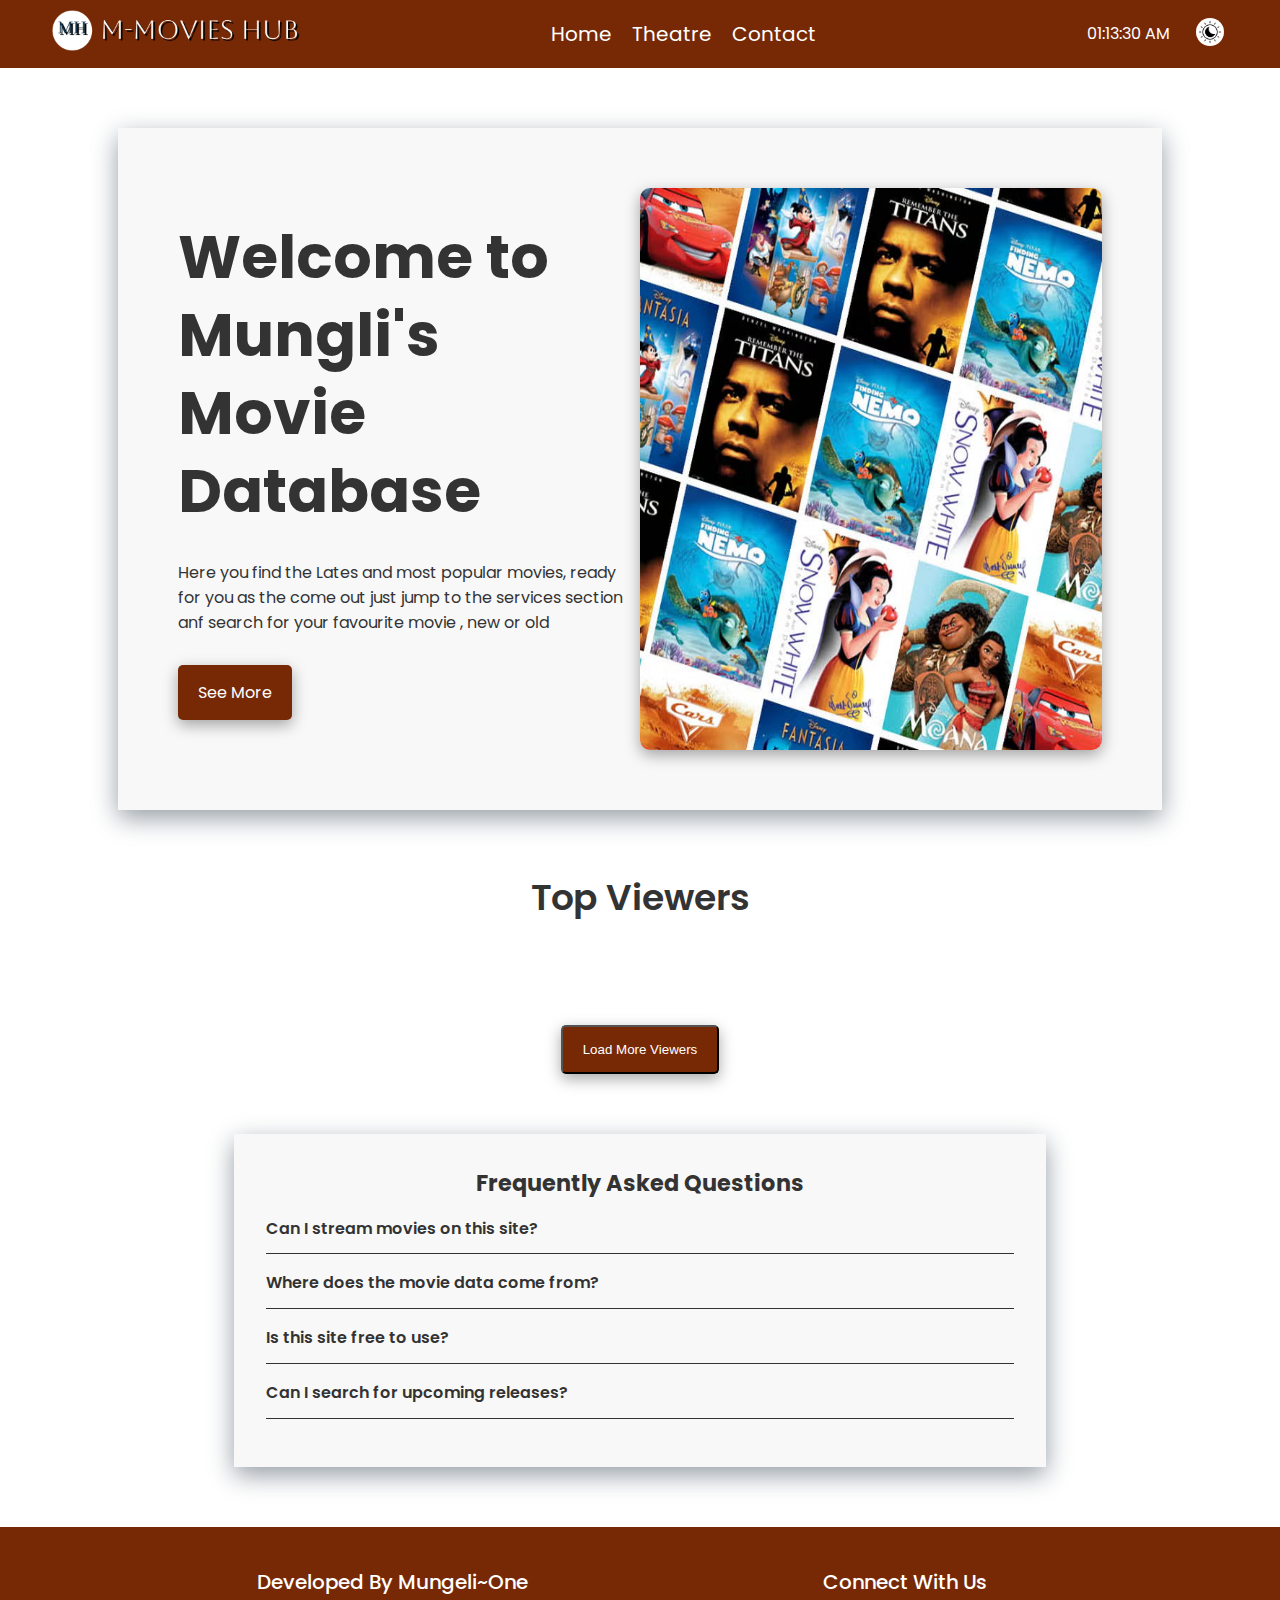
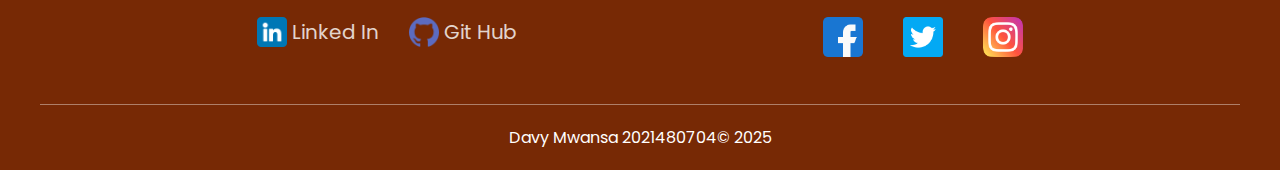
==== commit 57b4a622: "fixed some small issues" ====
--- a/index.html
+++ b/index.html
@@ -7,7 +7,7 @@
       href="https://fonts.googleapis.com/css2?family=Poppins:wght@300;400;600&family=Roboto:wght@300;400;700&display=swap"
       rel="stylesheet"
     />
-    <link rel="icon" type="image/x-icon" href="images/logo.png" />
+    <link rel="icon" type="image/png" href="images/logo.png" />
     <link rel="stylesheet" type="text/css" href="styles.css" />
     <title>Home Page</title>
     <script src="theme.js"></script>
@@ -24,7 +24,7 @@
           </ul>
         </nav>
         <div class="time-theme">
-          <p class="clock">time will be here</p>
+          <p class="clock"></p>
           <button id="themeToggle"><img src="images/dark.png" alt="" /></button>
         </div>
       </header>
@@ -41,7 +41,7 @@
             <a href="movies.html" class="btn-order">See More</a>
           </div>
           <div class="hero-image">
-            <img src="images/shawarma.jpg" alt="Delicious Shawarma" />
+            <img src="images/placeholder.jpg" alt="Delicious Shawarma" />
           </div>
         </section>
 
@@ -86,14 +86,27 @@
       <footer id="main-footer">
         <div class="footer-content">
           <div class="footer-hours">
-            <h3>Hours</h3>
-            <p>Monday - Friday: 11am - 10pm</p>
-            <p>Saturday & Sunday: 10am - 11pm</p>
+            <h3>Developed By Mungeli~One</h3>
+            <div class="personal-links">
+              <div class="link">
+                <img src="images/linkedin.png" alt="Linked In" />
+                <a href="https://www.linkedin.com/in/davy-mwansa-1689aa296">
+                  Linked In</a
+                >
+              </div>
+              <div class="link">
+                <img src="images/github.png" alt="github" />
+
+                <a href="https://github.com/MungeliDeli"> Git Hub</a>
+              </div>
+            </div>
           </div>
           <div class="footer-social">
             <h3>Connect With Us</h3>
             <div class="social-links">
-              <a href="#"><img src="images/facebook.png" alt="Facebook" /></a>
+              <a href="https://www.facebook.com/mung.eli.1"
+                ><img src="images/facebook.png" alt="Facebook"
+              /></a>
               <a href="#"><img src="images/twitter.png" alt="Twitter" /></a>
               <a href="#"><img src="images/instagram.png" alt="Instagram" /></a>
             </div>
--- a/styles.css
+++ b/styles.css
@@ -321,14 +321,27 @@
   margin-bottom: 20px;
 }
 
-.footer-hours p {
-  font-size: 16px;
-  opacity: 0.5;
+.footer-hours a {
+  font-size: 20px;
+  opacity: 0.8;
   transition: all 0.3s ease-in-out;
   cursor: pointer;
-}
-.footer-hours p:hover {
-  opacity: 0.8;
+  text-decoration: none;
+  color: var(--text-color);
+}
+.footer-hours a:hover {
+  opacity: 1;
+}
+.personal-links {
+  display: flex;
+  gap: 30px;
+}
+.personal-links img {
+  width: 30px;
+  margin-right: 5px;
+}
+.link {
+  display: flex;
 }
 
 .social-links {
@@ -538,6 +551,7 @@
 }
 
 #response {
+  display: none;
   background-color: var(--theme-background-color-grey);
   border-radius: 10px;
   border: 1px solid rgba(0, 128, 0, 0.475);
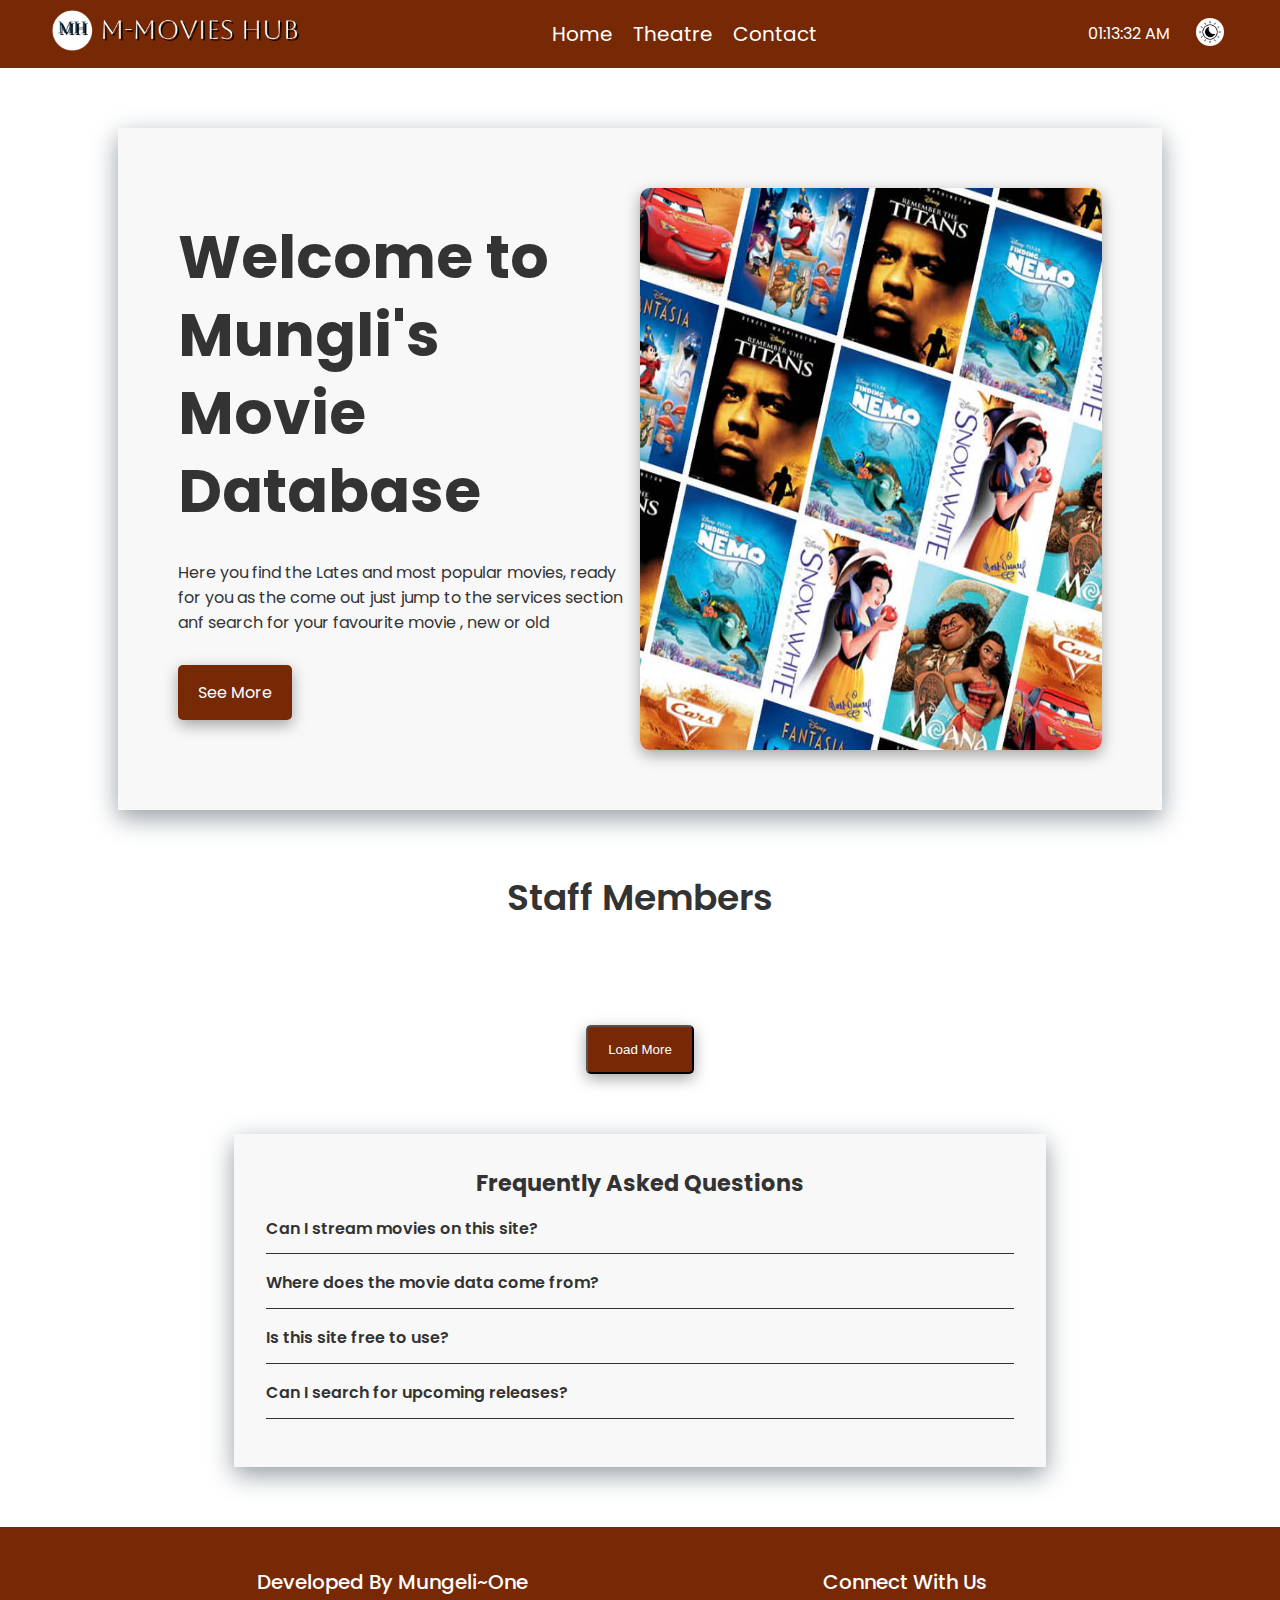
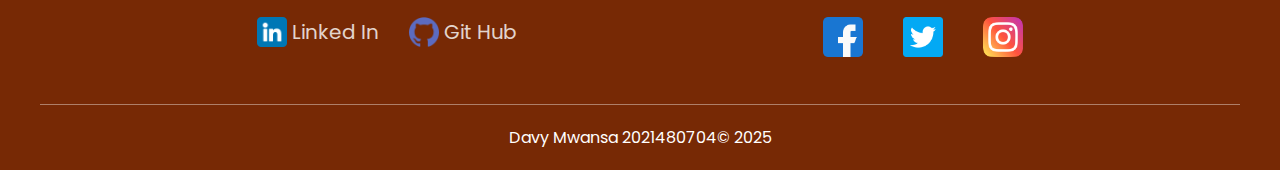
==== commit 3b813f52: "made some updated in te staff section" ====
--- a/index.html
+++ b/index.html
@@ -46,9 +46,9 @@
         </section>
 
         <section class="branches-section">
-          <h1>Top Viewers</h1>
+          <h1>Staff Members</h1>
           <div class="branches"></div>
-          <button id="loadViewerBtn">Load More Viewers</button>
+          <button id="loadBtn">Load More</button>
         </section>
 
         <section class="faq-section">
--- a/styles.css
+++ b/styles.css
@@ -171,7 +171,7 @@
 }
 
 .hero-content .btn-order,
-#loadViewerBtn {
+#loadBtn {
   width: fit-content;
   padding: 15px 20px;
   border-radius: 5px;
